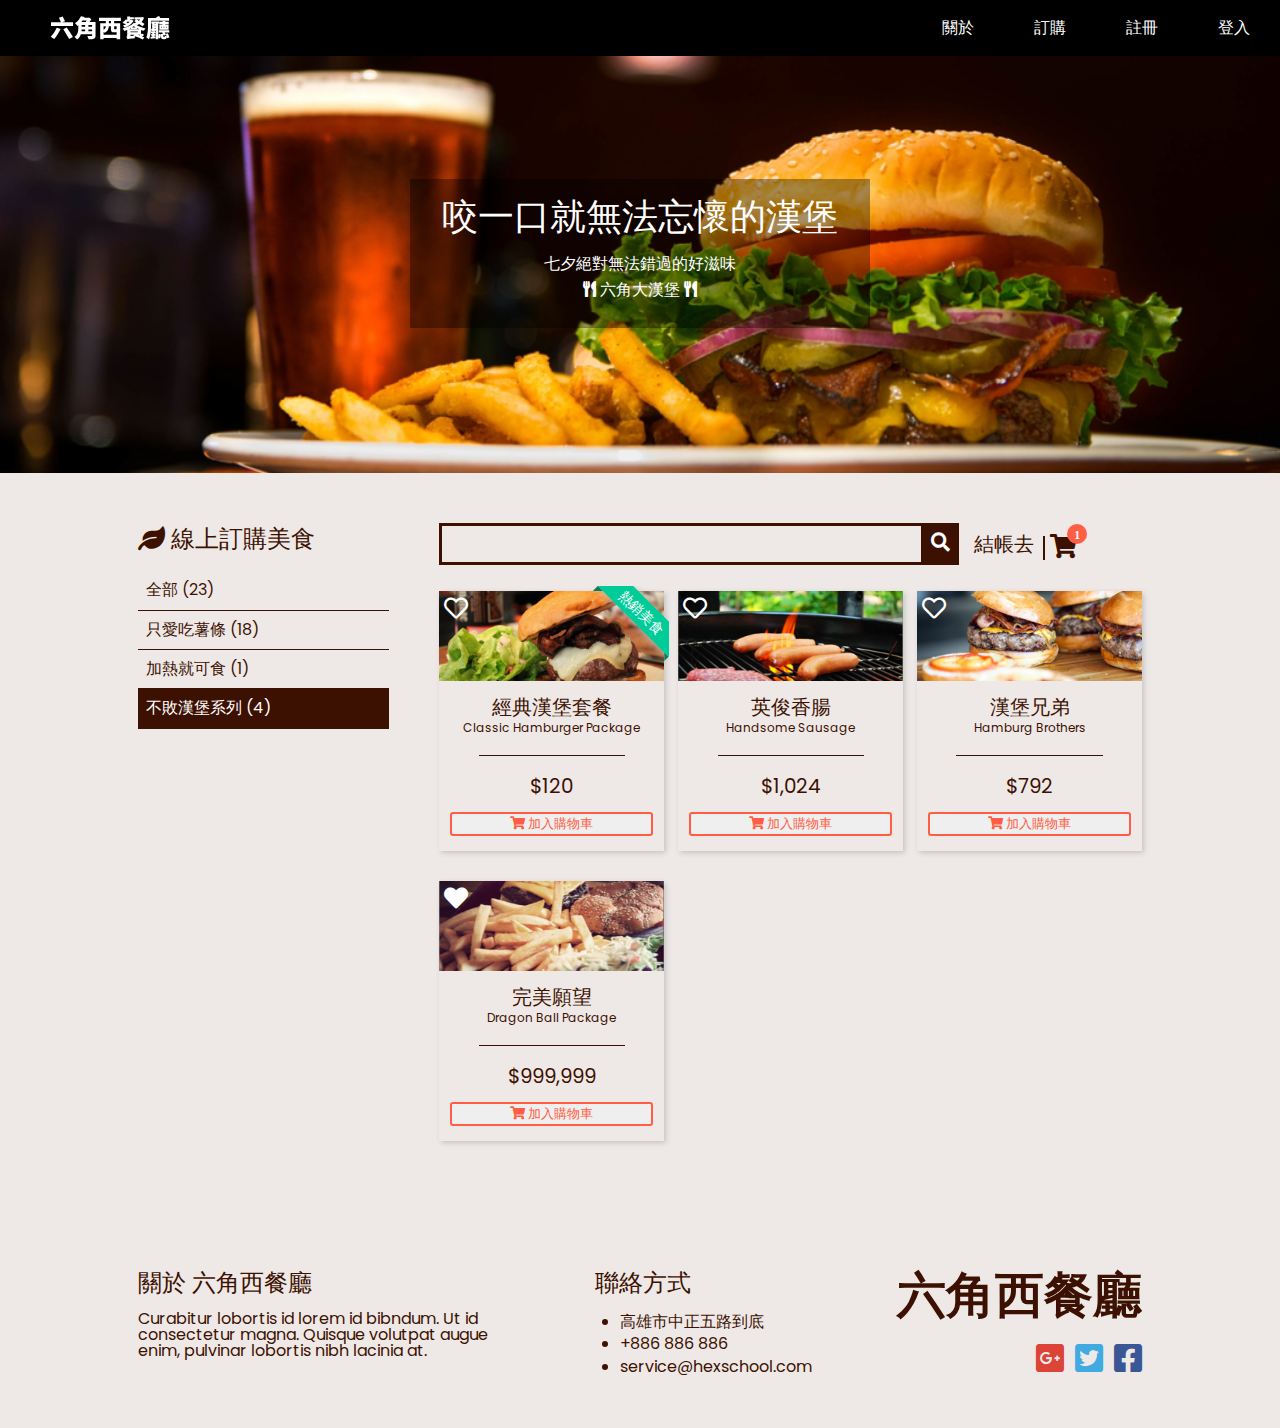
==== cart.html @ 7aafda16 "document" ====
<!DOCTYPE html>
<html lang="en">

<head>
    <meta charset="UTF-8">
    <title>六角西餐廳</title>

    <link rel="shortcut icon" href="images/burger_WEB.ico">
    <meta name='description' content='咬一口就無法忘懷的漢堡' />
    <meta name="viewport" content="width=device-width, initial-scale=1.0">

    <meta property="og:title" content="六角西餐廳" />
    <meta property="og:description" content="咬一口就無法忘懷的漢堡">
    <meta property="og:type" content="website" />
    <meta property="og:url" content="FB上的網址" />
    <meta property="og:image" content="FB的圖片" />

    <link href="圖片路徑" rel="apple-touch-icon" />

    <meta http-equiv="X-UA-Compatible" content="IE=Edge" />

    <link rel="stylesheet" href="https://cdnjs.cloudflare.com/ajax/libs/font-awesome/5.15.3/css/all.min.css">
    <link rel="preconnect" href="https://fonts.googleapis.com">
    <link rel="preconnect" href="https://fonts.gstatic.com" crossorigin>
    <link href="https://fonts.googleapis.com/css2?family=Poppins:wght@300&display=swap" rel="stylesheet">
    <link rel="stylesheet" href="css/layout.css">
    <link rel="stylesheet" href="css/cart.css">
</head>

<body>
    <header>
        <h1 class="logo">
            <a href="index.html">六角西餐廳</a>
        </h1>
        <nav class="nav">
            <div class="menu-toggle">
                <i class="fas fa-bars"></i>
                <i class="fas fa-times"></i>
            </div>
            <ul class="nav-list">
                <li class="nav-item">
                    <a href="./index.html" class="nav-link">關於</a>
                </li>
                <li class="nav-item">
                    <a href="./cart.html" class="nav-link">訂購</a>
                </li>
                <li class="nav-item">
                    <a href="./registr.html" class="nav-link">註冊</a>
                </li>
                <li class="nav-item">
                    <a href="./login.html" class="nav-link">登入</a>
                </li>
            </ul>
        </nav>
    </header>
    <!-- header End-->
    <section>
        <div class="banner">
            <div class="text-area">
                <h2>咬一口就無法忘懷的漢堡</h2>
                <p>
                    七夕絕對無法錯過的好滋味
                    <br>
                    <i class="fas fa-utensils"></i>
                    六角大漢堡
                    <i class="fas fa-utensils"></i>
                </p>
            </div>
        </div>
    </section>
    <!-- banner end -->
    <section>
        <div class="order container">
            <div class="cart-nav">
                <h2>
                    <i class="fas fa-leaf"></i>
                    線上訂購美食
                </h2>
                <ul>
                    <li>
                        <a href="#">全部 (23)</a>
                    </li>
                    <li>
                        <a href="#">只愛吃薯條 (18)</a>
                    </li>
                    <li>
                        <a href="#">加熱就可食 (1)</a>
                    </li>
                    <li>
                        <a href="#" class="active">不敗漢堡系列 (4)</a>
                    </li>
                </ul>
            </div>

            <!-- nav end -->

            <div class="menu">
                <div class="menuHeader">
                    <div class="search">
                        <input type="text">
                        <i class="fas fa-search"></i>
                    </div>
                    <div class="cart">
                        <a href="#">結帳去</a>
                        <i class="fas fa-shopping-cart">
                            <span>1</span>
                        </i>
                    </div>
                </div>
                <ul class="product">
                    <li>
                        <i class="far fa-heart"></i>
                        <img src="images/product_1.png" alt="經典漢堡套餐">
                        <div class="sellWell-wrap">
                            <div class="sellWell">熱銷美食</div>
                        </div>
                        <div class="productText">
                            <h3>經典漢堡套餐</h3>
                            <span>Classic Hamburger Package</span>
                            <hr>
                            <p>$120</p>
                            <button>
                                <i class="fas fa-shopping-cart"></i>
                                加入購物車
                            </button>
                        </div>
                    </li>
                    <li>
                        <i class="far fa-heart"></i>
                        <img src="images/product_2.png" alt="英俊香腸">
                        <div class="productText">
                            <h3>英俊香腸</h3>
                            <span>Handsome Sausage</span>
                            <hr>
                            <p>$1,024</p>
                            <button>
                                <i class="fas fa-shopping-cart"></i>
                                加入購物車
                            </button>
                        </div>
                    </li>
                    <li>
                        <i class="far fa-heart"></i>
                        <img src="images/product_3.png" alt="漢堡兄弟">
                        <div class="productText">
                            <h3>漢堡兄弟</h3>
                            <span>Hamburg Brothers</span>
                            <hr>
                            <p>$792</p>
                            <button>
                                <i class="fas fa-shopping-cart"></i>
                                加入購物車
                            </button>
                        </div>
                    </li>
                    <li>
                        <i class="far fa-heart active"></i>
                        <img src="images/product_4.png" alt="英俊香腸">
                        <div class="productText">
                            <h3>完美願望</h3>
                            <span>Dragon Ball Package</span>
                            <hr>
                            <p>$999,999</p>
                            <button>
                                <i class="fas fa-shopping-cart"></i>
                                加入購物車
                            </button>
                        </div>
                    </li>
                </ul>
            </div>
        </div>
    </section>




    <footer class="footer container">
        <div class="info">
            <div class="about">
                <h3>關於 六角西餐廳</h3>
                <p>Curabitur lobortis id lorem id bibndum. Ut id consectetur magna. Quisque volutpat augue enim,
                    pulvinar lobortis nibh lacinia at. </p>
            </div>
            <div class="contact">
                <h3>聯絡方式</h3>
                <ul>
                    <li>高雄市中正五路到底</li>
                    <li><a href="tel:+886 886 886">+886 886 886</a></li>
                    <li><a href="mailto:service@hexschool.com">service@hexschool.com</a></li>
                </ul>
            </div>
        </div>
        <div class="website">
            <h2>六角西餐廳</h2>
            <ul>
                <li>
                    <a href="https://www.google.com.tw/" target="_blank" class="fab fa-google-plus-square fa-2x"
                        aria-hidden="true"></a>
                </li>
                <li>
                    <a href="https://twitter.com/" target="_blank" class="fab fa-twitter-square fa-2x"
                        aria-hidden="true"></a>
                </li>
                <li>
                    <a href="https://facebook.com" target="_blank" class="fab fa-facebook-square fa-2x"
                        aria-hidden="true"></a>
                </li>
            </ul>
        </div>
    </footer>

    <script src="https://cdnjs.cloudflare.com/ajax/libs/jquery/3.6.0/jquery.min.js"></script>
    <script src="js/all.js"></script>
</body>

</html>
---- css/layout.css ----
/* http://meyerweb.com/eric/tools/css/reset/ 
   v2.0 | 20110126
   License: none (public domain)
*/

html, body, div, span, applet, object, iframe,
h1, h2, h3, h4, h5, h6, p, blockquote, pre,
a, abbr, acronym, address, big, cite, code,
del, dfn, em, img, ins, kbd, q, s, samp,
small, strike, strong, sub, sup, tt, var,
b, u, i, center,
dl, dt, dd, ol, ul, li,
fieldset, form, label, legend,
table, caption, tbody, tfoot, thead, tr, th, td,
article, aside, canvas, details, embed, 
figure, figcaption, footer, header, hgroup, 
menu, nav, output, ruby, section, summary,
time, mark, audio, video {
	margin: 0;
	padding: 0;
	border: 0;
	font-size: 100%;
	font: inherit;
	vertical-align: baseline;
}
/* HTML5 display-role reset for older browsers */
article, aside, details, figcaption, figure, 
footer, header, hgroup, menu, nav, section {
	display: block;
}
body {
	line-height: 1;
}
ol, ul {
	list-style: none;
}
blockquote, q {
	quotes: none;
}
blockquote:before, blockquote:after,
q:before, q:after {
	content: '';
	content: none;
}
table {
	border-collapse: collapse;
	border-spacing: 0;
}
*,
*::before,*::after{
	box-sizing: border-box;
}
/* CSS reset end*/


body {
    font-family: 'Poppins', sans-serif;
    background: #eee9e7;
	color: #3d1101;
	scroll-behavior: smooth;
}
img{
	max-width: 100%;
	height: auto;
	object-fit: cover;
}
a{
    text-decoration: none;
}
.container{
	max-width: 1024px;
	margin: 0 auto;
	padding: 50px 10px;
}
@media (max-width: 768px) {
	.container{
		max-width: 799px;
		margin: 0 auto;
	}
}
@media (max-width: 560px) {
	.container{
		max-width: 327px;
	}
}




header{
	display: flex;
	justify-content: space-between;
	align-items: center;
	width: 100%;
	position: sticky;
	top: 0;
	z-index: 1;
	background: #000;
}
.logo{
	text-indent:101%;
	overflow: hidden; 
	white-space: nowrap;
}
.logo a{
	display: block;
	width: 120px;
	height: 24px;
	background: url(../images/logo_w@svg.svg) no-repeat;
	margin-left: 50px;
}
.nav-list{
	display: flex;
}
.nav-link{
	display: inline-block;
	padding: 20px 30px;
	color: #fff;
	transition: background-color .3s;
}
.nav-link:hover{
	background:	gray;
}
.menu-toggle{
	display: none;
}

@media (max-width: 630px) {
	.nav-list{
		display: none;
	}
	.nav{
		display: block;
	}
	.menu-toggle{
		display: inline-block;
		padding: 15px 30px;
		cursor: pointer;
		font-size: 25px;
		color: #fff;
	}
	.fa-times{
		display: none;
	}
	.nav-list{
		max-height: 0;
		display: block;
		position: absolute;
		overflow: hidden;
		right: 0;
		left: 0;
		top: 56px;
		z-index: 100;
		flex-direction: column;
    	text-align: center;
    	transition: max-height 1s;
	}
	.nav-link{
		display: block;
    	background: #000;
		font-size: 24px;
		border-bottom: 1px solid #eee;
	}
	.active .nav-list{
		max-height: 325px;
	}
	.active .fa-bars{
		display: none;
	}
	.active .fa-times{
		display: block;
		margin-bottom: 1px;
	}
}
/* header end*/

.banner{
	background: url(../images/header_desktop.png);
	background-size: cover;
	background-position: center;
	display: flex;
	justify-content: center;
	align-items: center;
	text-align: center;
	padding: 123px 0 145px 0;
}
.text-area{
	background: rgba(0,0,0,0.35);
	color: #fff;
}
.text-area h2{
	font-size: 36px;
	padding: 20px 32px 16px 32px;
}
.text-area p{
	padding-bottom: 26px;
	line-height: 1.6;
}
@media (max-width: 630px){
	.banner{
		background: url(../images/header_mobile.png);
	}
}
/* banner end */

.footer{
    display: flex;
    justify-content: space-between;
}
.footer .info{
    display: flex;
    justify-content: space-between;
    width: 65%;
}
.footer .info h3{
    font-size: 24px;
    margin-bottom: 16px;
}
.footer .info .about{
    width: 60%;
}
.footer .info .contact{
    width: 30%;
}
.footer .info .contact ul{
    list-style: disc;
    line-height: 1.4;
    margin-left: 25px;
}
.footer .info .contact a{
    color: #3D1101;
}
.footer .info .contact a:hover{
    color: #cec2c2;
    transition: 0.1s;
}
.footer .website h2{
    font-size: 49px;
    font-weight: bold;
}
.footer .website ul{
    display: flex;
    justify-content: end;
    margin-top: 22px;
}
.footer .website ul li{
    margin-left: 11px;
}
.footer .website ul li:nth-child(1) a{
    color: #DB4437;
}
.footer .website ul li:nth-child(1) a:hover{
    color: #e6a49f;
    transition: 0.1s;
}
.footer .website ul li:nth-child(2) a{
    color: #41ABE1;
}
.footer .website ul li:nth-child(2) a:hover{
    color: #9acbe4;
    transition: 0.1s;
}
.footer .website ul li:nth-child(3) a{
    color: #3A5795;
}
.footer .website ul li:nth-child(3) a:hover{
    color: #768096;
    transition: 0.1s;
}
@media (max-width: 630px) {
	.footer{
		flex-direction: column;
	}
	.footer .info{
		flex-direction: column;
		width: 100%;
	}
	.footer .info .about{
		width: 100%;
		margin-bottom: 30px;
	}
	.footer .info .contact{
		flex-direction: column;
		width: 100%;
		margin-bottom: 30px;
	}
	.footer .website h2{
		text-align: end;
	}
}
/* footer end */

/*login layout */
.title{
    display: flex;
    align-items: center;
    flex-direction: column;
}
.title h2{
    font-size: 48px;
    font-weight: bold;
    margin: 10px;
}
.title p{
    font-size: 20px;
    margin-bottom: 35px;
}
---- css/cart.css ----
.order{
    display: flex;
    justify-content: space-between;
}
.order .cart-nav{
    width: 25%;
}
.order .cart-nav h2{
    font-size: 24px;
    line-height: 32px;
    margin-bottom: 16px;
}
.order .cart-nav a{
    display: block;
    color: #3D1101;
    padding: 8px;
    line-height: 1.4;
    border-bottom: 1px solid #3D1101;
}
.order .cart-nav a:hover{
    background:#3D1101;
    color: #fff;
    transition: 0.5s;
}
.order .cart-nav .active{
    background:#3D1101;
    color: #fff;
}

/* nav end */
.order .menu{
    width: 70%;
}

.order .menuHeader{
    display: flex;
    justify-content: space-between;
    align-items: center;
    margin-bottom: 26px;
}
.order .search{
    width: 75%;
    display: flex;
}
.order .search input{
    width: 92%;
    font-size: 28px;
    border: 3px solid #3D1101;
    background: transparent;
    padding: 2px;
    margin-right: -2px;
}
.order .search input:focus{
    background: white;
    border: 3px solid #000;
}
.order .search .fa-search{
    background: #3D1101;
    color: white;
    font-size: 19px;
    padding: 9px;
}
.order .search .fa-search:hover{
    cursor: pointer;
    background: #413531;
}
.order .cart{
    width: 25%;
    display: flex;
    align-items: center;
}
.order .cart a{
    color: #3D1101;
    position: relative;
    padding: 0 8px;
    font-size: 20px;
}
.order .cart a:hover{
    color: rgb(194, 50, 50);
    transition: 0.1s;
}
.order .cart a::after{
    content: '';
    right: -3px;
    top: 2px;
    height: 24px;
    width: 2px;
    background: #3d1101;
    position: absolute;
}
.order .cart .fa-shopping-cart{
    display: inline-block;
    position: relative;
    font-size: 24px;
    margin-top: 3px;
    padding: 0 8px;
    
}
.order .cart .fa-shopping-cart:hover{
    cursor: pointer;
    color: #FF5E45;
    transition: 0.3s;
}
.order .cart .fa-shopping-cart span{    
    top: -10px;
    right: -2px;
    background: #FF5E45;
    color: white;
    border-radius: 50%;
    position: absolute;
    width: 20px;
    height: 20px;
    font-size: 12px;
    text-align: center; 
    padding-top: 5px;
}

.order .product{
    display: flex;
    justify-content: space-between;
    flex-wrap: wrap;
}
.order .product li{
    position: relative;
    text-align: center;
    width: 32%;
    margin-bottom: 30px;
    box-shadow: 2px 2px 5px rgb(197, 197, 197);
}
.order .product .fa-heart{
    position: absolute;
    top: 5px;
    left: 5px;
    color: white;
    font-size: 24px;
}
.order .product .fa-heart:hover,
.order .product .active{
    font-weight: bold;
    cursor: pointer;
}
.order .product .sellWell-wrap{
    position: absolute;
    width: 100px;
    height: 100px;
    overflow: hidden;
    top: -5px;
    right: -5px;
}
.order .product .sellWell{
    position: absolute;
    display: flex;
    justify-content: center;
    align-items: center;
    top: 14px;
    right: -23px;
    width: 100px;
    height: 25px;
    font-size: 14px;
    color: white;
    transform: rotate(-315deg);
    background: #00CC99;
    box-shadow: 1px 1px 8px rgb(197, 197, 197);
}
.order .product .sellWell::before{
    content:"";
    position: absolute;
    top: 25px;
    left: 0px;
    width: 0;
    height: 0;
    border-style: solid;
    border-width: 7px 7px 0 0;
    border-color: #087c5f transparent transparent transparent;
    }
.order .product .sellWell::after{
    content:"";
    position: absolute;
    top: 25px;
    right: 0px;
    width: 0;
    height: 0;
    border-style: solid;
    border-width: 0 6px 6px 0;
    border-color: transparent #087c5f transparent transparent;
    }
.order .productText h3{
    font-size: 20px;
    margin-top: 11px;
    line-height: 1.2;
}
.order .productText span{
    font-size: 12px;
}
.order .productText hr{
    width: 65%;
    height: 1px;
    border-style: none;
    background-color: #3D1101;
    margin-top: 20px;
    margin-bottom: 20px;
}
.order .productText p{
    font-size: 20px;
    margin-bottom: 16px;
}

.order .product button{
    display: inline-block;
    width: 90%;
    color: #FF5E45;
    border :2px solid #FF5E45;
    border-radius: 3px;
    margin-bottom: 15px;
}
.order .product button:hover{
    background: #FF5E45;
    color: white;
    transition: 0.5s;
    cursor: pointer;
}

@media (max-width: 560px) {
        .order{
            flex-direction: column;
        }
        .order .menu{
            width: 100%;
        }
        .order .cart-nav{
            width: 100%;
            margin-bottom: 23px;
        }
        .order .menuHeader{
            flex-direction: column;
        }
        .order .search{
            width: 100%;
            margin-bottom: 20px;
        }
        .order .cart{
            width: 100%;
            justify-content: end;
            margin-bottom: 8px;
        }
        .order .product{
            flex-direction: column;
            flex-wrap: wrap;
            justify-content: space-between;
            align-items: center;
        }
        .order .product li{
            width: 100%;
        }
}
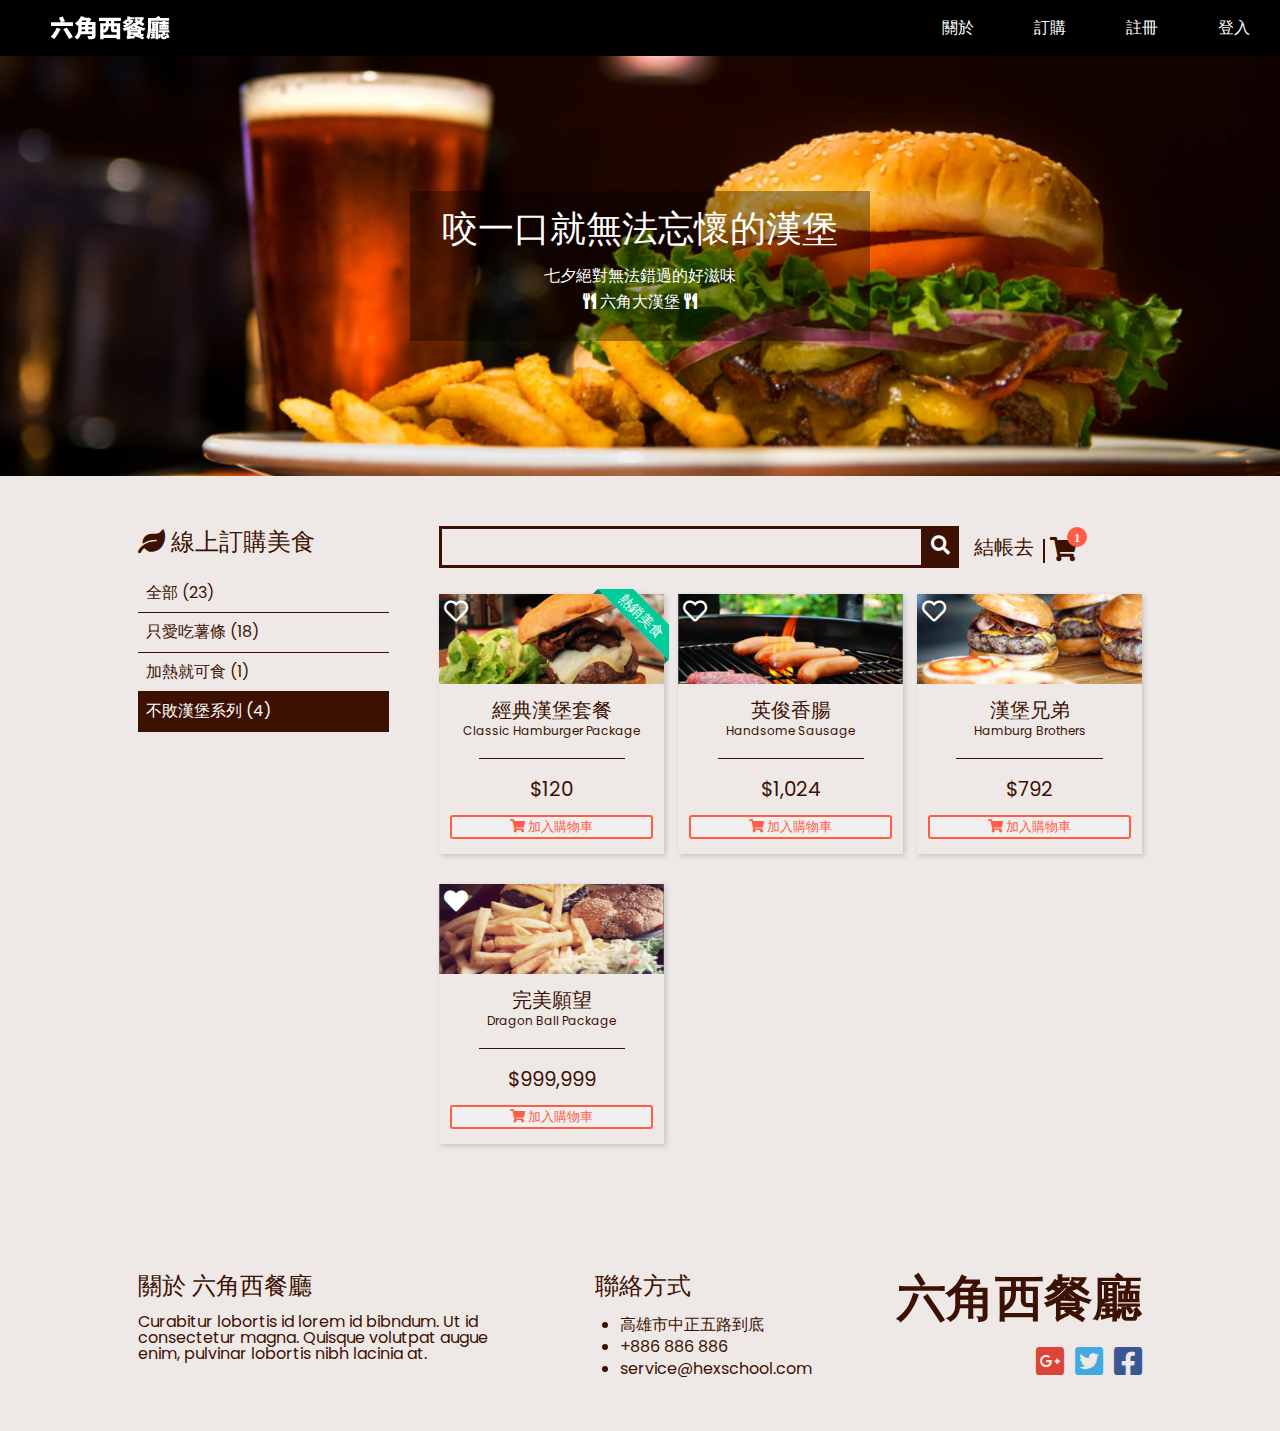
==== commit 2accec6e: "建議修改後" ====
--- a/cart.html
+++ b/cart.html
@@ -23,8 +23,7 @@
     <link rel="preconnect" href="https://fonts.googleapis.com">
     <link rel="preconnect" href="https://fonts.gstatic.com" crossorigin>
     <link href="https://fonts.googleapis.com/css2?family=Poppins:wght@300&display=swap" rel="stylesheet">
-    <link rel="stylesheet" href="css/layout.css">
-    <link rel="stylesheet" href="css/cart.css">
+    <link rel="stylesheet" href="css/all.css">
 </head>
 
 <body>
--- a/css/all.css
+++ b/css/all.css
@@ -0,0 +1,977 @@
+/* http://meyerweb.com/eric/tools/css/reset/ 
+   v2.0 | 20110126
+   License: none (public domain)
+*/
+
+html, body, div, span, applet, object, iframe,
+h1, h2, h3, h4, h5, h6, p, blockquote, pre,
+a, abbr, acronym, address, big, cite, code,
+del, dfn, em, img, ins, kbd, q, s, samp,
+small, strike, strong, sub, sup, tt, var,
+b, u, i, center,
+dl, dt, dd, ol, ul, li,
+fieldset, form, label, legend,
+table, caption, tbody, tfoot, thead, tr, th, td,
+article, aside, canvas, details, embed, 
+figure, figcaption, footer, header, hgroup, 
+menu, nav, output, ruby, section, summary,
+time, mark, audio, video {
+	margin: 0;
+	padding: 0;
+	border: 0;
+	font-size: 100%;
+	font: inherit;
+	vertical-align: baseline;
+}
+/* HTML5 display-role reset for older browsers */
+article, aside, details, figcaption, figure, 
+footer, header, hgroup, menu, nav, section {
+	display: block;
+}
+body {
+	line-height: 1;
+}
+ol, ul {
+	list-style: none;
+}
+blockquote, q {
+	quotes: none;
+}
+blockquote:before, blockquote:after,
+q:before, q:after {
+	content: '';
+	content: none;
+}
+table {
+	border-collapse: collapse;
+	border-spacing: 0;
+}
+*,
+*::before,*::after{
+	box-sizing: border-box;
+}
+/* CSS reset end*/
+
+
+body {
+    font-family: 'Poppins', sans-serif;
+    background: #eee9e7;
+	color: #3d1101;
+	scroll-behavior: smooth;
+}
+img{
+	max-width: 100%;
+	height: auto;
+	object-fit: cover;
+}
+a{
+    text-decoration: none;
+}
+.container{
+	max-width: 1024px;
+	margin: 0 auto;
+	padding: 50px 10px;
+}
+@media (max-width: 768px) {
+	.container{
+		max-width: 799px;
+		margin: 0 auto;
+	}
+}
+@media (max-width: 560px) {
+	.container{
+		max-width: 327px;
+	}
+}
+
+
+
+
+header{
+	display: flex;
+	justify-content: space-between;
+	align-items: center;
+	width: 100%;
+	position: sticky;
+	top: 0;
+	z-index: 1;
+	background: #000;
+}
+.logo{
+	text-indent:101%;
+	overflow: hidden; 
+	white-space: nowrap;
+}
+.logo a{
+	display: block;
+	width: 120px;
+	height: 24px;
+	background: url(../images/logo_w@svg.svg) no-repeat;
+	margin-left: 50px;
+}
+.nav-list{
+	display: flex;
+}
+.nav-link{
+	display: inline-block;
+	padding: 20px 30px;
+	color: #fff;
+	transition: background-color .3s;
+}
+.nav-link:hover{
+	background:	gray;
+}
+.menu-toggle{
+	display: none;
+}
+
+@media (max-width: 630px) {
+	.nav-list{
+		display: none;
+	}
+	.nav{
+		display: block;
+	}
+	.menu-toggle{
+		display: inline-block;
+		padding: 15px 30px;
+		cursor: pointer;
+		font-size: 25px;
+		color: #fff;
+	}
+	.fa-times{
+		display: none;
+	}
+	.nav-list{
+		max-height: 0;
+		display: block;
+		position: absolute;
+		overflow: hidden;
+		right: 0;
+		left: 0;
+		top: 56px;
+		z-index: 100;
+		flex-direction: column;
+    	text-align: center;
+    	transition: max-height 1s;
+	}
+	.nav-link{
+		display: block;
+    	background: #000;
+		font-size: 24px;
+		border-bottom: 1px solid #eee;
+	}
+	.active .nav-list{
+		max-height: 325px;
+	}
+	.active .fa-bars{
+		display: none;
+	}
+	.active .fa-times{
+		display: block;
+		margin-bottom: 1px;
+	}
+}
+/* header end*/
+
+.banner{
+	background: url(../images/header_desktop.png);
+	background-size: cover;
+	background-position: center;
+	display: flex;
+	justify-content: center;
+	align-items: center;
+	text-align: center;
+	height: 420px;
+}
+.text-area{
+	background: rgba(0,0,0,0.35);
+	color: #fff;
+}
+.text-area h2{
+	font-size: 36px;
+	padding: 20px 32px 16px 32px;
+}
+.text-area p{
+	padding-bottom: 26px;
+	line-height: 1.6;
+}
+@media (max-width: 630px){
+	.banner{
+		background: url(../images/header_mobile.png);
+	}
+}
+/* banner end */
+
+.footer{
+    display: flex;
+    justify-content: space-between;
+}
+.footer .info{
+    display: flex;
+    justify-content: space-between;
+    width: 65%;
+}
+.footer .info h3{
+    font-size: 24px;
+    margin-bottom: 16px;
+}
+.footer .info .about{
+    width: 60%;
+}
+.footer .info .contact{
+    width: 30%;
+}
+.footer .info .contact ul{
+    list-style: disc;
+    line-height: 1.4;
+    margin-left: 25px;
+}
+.footer .info .contact a{
+    color: #3D1101;
+}
+.footer .info .contact a:hover{
+    color: #cec2c2;
+    transition: 0.1s;
+}
+.footer .website h2{
+    font-size: 49px;
+    font-weight: bold;
+}
+.footer .website ul{
+    display: flex;
+    justify-content: end;
+    margin-top: 22px;
+}
+.footer .website ul li{
+    margin-left: 11px;
+}
+.footer .website ul li:nth-child(1) a{
+    color: #DB4437;
+}
+.footer .website ul li:nth-child(1) a:hover{
+    color: #e6a49f;
+    transition: 0.1s;
+}
+.footer .website ul li:nth-child(2) a{
+    color: #41ABE1;
+}
+.footer .website ul li:nth-child(2) a:hover{
+    color: #9acbe4;
+    transition: 0.1s;
+}
+.footer .website ul li:nth-child(3) a{
+    color: #3A5795;
+}
+.footer .website ul li:nth-child(3) a:hover{
+    color: #768096;
+    transition: 0.1s;
+}
+@media (max-width: 630px) {
+	.footer{
+		flex-direction: column;
+	}
+	.footer .info{
+		flex-direction: column;
+		width: 100%;
+	}
+	.footer .info .about{
+		width: 100%;
+		margin-bottom: 30px;
+	}
+	.footer .info .contact{
+		flex-direction: column;
+		width: 100%;
+		margin-bottom: 30px;
+	}
+	.footer .website h2{
+		text-align: end;
+	}
+}
+/* footer end */
+
+/*login layout */
+.title{
+    text-align: center;
+    flex-direction: column;
+}
+.title h2{
+    font-size: 48px;
+    font-weight: bold;
+    margin: 10px;
+}
+.title p{
+    font-size: 20px;
+    margin-bottom: 35px;
+}
+
+/* layout end */
+
+.secret{
+    position: relative;
+}
+.secret-title{
+    text-align: center;
+    line-height: 2;
+    font-size: 20px;
+    margin-bottom: 30px;
+}
+.secret-title h3::after,
+.secret-title h3::before{
+    content: '';
+    width: 15%;
+    height: 1px;
+    background-color: #3D1101;
+    position: absolute;
+}
+.secret-title h3::before{
+    left: 210px;
+    top: 90px;
+}
+.secret-title h3::after{
+    right: 210px;
+}
+
+.visual-area{
+    display: flex;
+    justify-content: space-between;
+}
+.visual-item{
+    display: flex;
+    flex-direction: column;
+    align-items: center;
+    max-width: 30.333%;
+}
+.visual-item img{
+    width: 100%;
+    height: 100%;
+    transition: transform 1.5s ease;
+}
+.visual-img{
+    border-radius: 50%;
+    width: 200px;
+    height: 200px;
+    overflow: hidden;
+}
+.visual-item img:hover{
+    transform: scale(1.2);
+    cursor: pointer;
+}
+.visual-item h4{
+    margin-top: 20px;
+    margin-bottom: 11px;
+    font-size: 18px;
+}
+.visual-item p{
+    line-height: 1.5;
+}
+
+@media (max-width: 630px) {
+    .secret-title h3::after,
+    .secret-title h3::before{
+        display: none;
+    }
+    .visual-area{
+        flex-direction: column;
+        align-items: center;
+    }
+    .visual-item{
+        max-width: 90%;
+        margin-bottom: 30px;
+    }
+}
+/* secret end */
+
+.chef{
+    background: #3D1101;
+}
+.chef .container{
+    display: flex;
+    justify-content: center;
+    padding: 0;
+}
+.chef img{
+    width: 50%;
+    object-fit: cover;
+}
+.chef-text{
+    max-width: 40%;
+    margin: 80px 0 80px 25px;
+    color: #efe9e7;
+}
+.chef-text h2{
+    font-size: 20px;
+    line-height: 32px;
+}
+.chef-text span{
+    display: block;
+    margin-bottom: 16px;
+}
+.chef-text p{
+    line-height: 1.5;
+    letter-spacing: .8px;
+}
+@media (max-width: 630px){
+    .chef .container{
+        flex-direction: column;
+        align-items: center;
+        max-width: 100%;
+    }
+    .chef img{
+        margin: 0;
+        width: 100%;
+        height: 460px;
+    }
+    .chef-text{
+        max-width: 80%;
+        margin-left: 0;
+    }
+}
+
+/* chef end */
+
+.avatar h2{
+    text-align: center;
+    font-size: 24px;
+    margin-bottom: 32px;
+}
+.avatar ul{
+    display: flex;
+    justify-content: space-between;
+    width: 100%;
+}
+.avatar ul li{
+    display: flex;
+    align-items: start;
+    width: 31%;
+}
+.avatar img{
+    border-radius: 50%;
+    margin-right: 13px;
+}
+.avatar ul h3{
+    font-size: 20px;
+    padding: 20px 0;
+}
+.avatar ul p{
+    line-height: 24px;
+}
+.avatar ul span{
+    display: block;
+    text-align: end;
+    margin-top: 16px;
+    margin-bottom: 50px;
+}
+@media (max-width: 630px) {
+    .avatar ul{
+        flex-direction: column;
+        align-items: center;
+    }
+    .avatar ul li{
+        width: 90%;
+        margin-bottom: 30px;
+    }
+}
+
+/* avatar end */
+.location{
+    background: #FAFAFA;
+}
+.location h2{
+    text-align: center;
+    font-size: 24px;
+    /* padding-top: 50px; */
+    margin-bottom: 38px;
+    line-height: 1.5;
+}
+.locationContent{
+    display: flex;
+    justify-content: space-between;
+}
+.locationContent img{
+    width: 50%;
+    background-size: cover;
+    
+}
+.locationContent form{
+    display: flex;
+    flex-direction: column;
+    justify-content: stretch;
+    width: 45%;
+}
+.locationContent label{
+    margin-bottom: 10px;
+}
+.locationContent input{
+    margin-bottom: 20px;
+    padding: 8px;
+}
+.locationContent .button{
+    text-align: end;
+}
+.locationContent .button button{
+    border-radius: 3px;
+    padding: 6px 20px;
+    border-style: none;
+    color: white;
+    position: relative;
+}
+.locationContent .button button:hover{
+    cursor: pointer;
+}
+.locationContent .button button:hover::after{
+    width: 100%;
+    border-bottom: 3px solid #000;
+    border-radius: 3px;
+}
+.locationContent .button button::after{
+    content:"";
+    position: absolute;
+    bottom: 0;
+    left: 0;
+    width: 0%;
+    border-bottom: 3px solid transparent;
+    transition: 0.5s;
+    border-radius: 3px;
+}
+.locationContent .button .cancel{
+    background: rgba(0, 0, 0, 0.35);
+    margin-right: 10px;
+}
+.locationContent .button .submit{
+    background: #F56C23;
+}
+@media (max-width: 630px) {
+    .locationContent{
+        display: flex;
+        flex-direction: column;
+        align-items: center;
+    }
+    .locationContent img{
+        width: 90%;
+        margin-bottom: 30px;
+    }
+    .locationContent form{
+        width: 90%;
+    }
+}
+/* location end */
+
+/* content end */
+
+.order{
+    display: flex;
+    justify-content: space-between;
+}
+.order .cart-nav{
+    width: 25%;
+}
+.order .cart-nav h2{
+    font-size: 24px;
+    line-height: 32px;
+    margin-bottom: 16px;
+}
+.order .cart-nav a{
+    display: block;
+    color: #3D1101;
+    padding: 8px;
+    line-height: 1.4;
+    border-bottom: 1px solid #3D1101;
+}
+.order .cart-nav a:hover{
+    background:#3D1101;
+    color: #fff;
+    transition: 0.5s;
+}
+.order .cart-nav .active{
+    background:#3D1101;
+    color: #fff;
+}
+
+/* nav end */
+.order .menu{
+    width: 70%;
+}
+
+.order .menuHeader{
+    display: flex;
+    justify-content: space-between;
+    align-items: center;
+    margin-bottom: 26px;
+}
+.order .search{
+    width: 75%;
+    display: flex;
+}
+.order .search input{
+    width: 92%;
+    font-size: 28px;
+    border: 3px solid #3D1101;
+    background: transparent;
+    padding: 2px;
+    margin-right: -2px;
+}
+.order .search input:focus{
+    background: white;
+    border: 3px solid #000;
+}
+.order .search .fa-search{
+    background: #3D1101;
+    color: white;
+    font-size: 19px;
+    padding: 9px;
+}
+.order .search .fa-search:hover{
+    cursor: pointer;
+    background: #413531;
+}
+.order .cart{
+    width: 25%;
+    display: flex;
+    align-items: center;
+}
+.order .cart a{
+    color: #3D1101;
+    position: relative;
+    padding: 0 8px;
+    font-size: 20px;
+}
+.order .cart a:hover{
+    color: rgb(194, 50, 50);
+    transition: 0.1s;
+}
+.order .cart a::after{
+    content: '';
+    right: -3px;
+    top: 2px;
+    height: 24px;
+    width: 2px;
+    background: #3d1101;
+    position: absolute;
+}
+.order .cart .fa-shopping-cart{
+    display: inline-block;
+    position: relative;
+    font-size: 24px;
+    margin-top: 3px;
+    padding: 0 8px;
+    
+}
+.order .cart .fa-shopping-cart:hover{
+    cursor: pointer;
+    color: #FF5E45;
+    transition: 0.3s;
+}
+.order .cart .fa-shopping-cart span{    
+    top: -10px;
+    right: -2px;
+    background: #FF5E45;
+    color: white;
+    border-radius: 50%;
+    position: absolute;
+    width: 20px;
+    height: 20px;
+    font-size: 12px;
+    text-align: center; 
+    padding-top: 5px;
+}
+
+.order .product{
+    display: flex;
+    justify-content: space-between;
+    flex-wrap: wrap;
+}
+.order .product li{
+    position: relative;
+    text-align: center;
+    width: 32%;
+    margin-bottom: 30px;
+    box-shadow: 2px 2px 5px rgb(197, 197, 197);
+}
+.order .product .fa-heart{
+    position: absolute;
+    top: 5px;
+    left: 5px;
+    color: white;
+    font-size: 24px;
+}
+.order .product .fa-heart:hover,
+.order .product .active{
+    font-weight: bold;
+    cursor: pointer;
+}
+.order .product .sellWell-wrap{
+    position: absolute;
+    width: 100px;
+    height: 100px;
+    overflow: hidden;
+    top: -5px;
+    right: -5px;
+}
+.order .product .sellWell{
+    position: absolute;
+    display: flex;
+    justify-content: center;
+    align-items: center;
+    top: 14px;
+    right: -23px;
+    width: 100px;
+    height: 25px;
+    font-size: 14px;
+    color: white;
+    transform: rotate(-315deg);
+    background: #00CC99;
+    box-shadow: 1px 1px 8px rgb(197, 197, 197);
+}
+.order .product .sellWell::before{
+    content:"";
+    position: absolute;
+    top: 25px;
+    left: 0px;
+    width: 0;
+    height: 0;
+    border-style: solid;
+    border-width: 7px 7px 0 0;
+    border-color: #087c5f transparent transparent transparent;
+    }
+.order .product .sellWell::after{
+    content:"";
+    position: absolute;
+    top: 25px;
+    right: 0px;
+    width: 0;
+    height: 0;
+    border-style: solid;
+    border-width: 0 6px 6px 0;
+    border-color: transparent #087c5f transparent transparent;
+    }
+.order .productText h3{
+    font-size: 20px;
+    margin-top: 11px;
+    line-height: 1.2;
+}
+.order .productText span{
+    font-size: 12px;
+}
+.order .productText hr{
+    width: 65%;
+    height: 1px;
+    border-style: none;
+    background-color: #3D1101;
+    margin-top: 20px;
+    margin-bottom: 20px;
+}
+.order .productText p{
+    font-size: 20px;
+    margin-bottom: 16px;
+}
+
+.order .product button{
+    display: inline-block;
+    width: 90%;
+    color: #FF5E45;
+    border :2px solid #FF5E45;
+    border-radius: 3px;
+    margin-bottom: 15px;
+}
+.order .product button:hover{
+    background: #FF5E45;
+    color: white;
+    transition: 0.5s;
+    cursor: pointer;
+}
+
+@media (max-width: 560px) {
+        .order{
+            flex-direction: column;
+        }
+        .order .menu{
+            width: 100%;
+        }
+        .order .cart-nav{
+            width: 100%;
+            margin-bottom: 23px;
+        }
+        .order .menuHeader{
+            flex-direction: column;
+        }
+        .order .search{
+            width: 100%;
+            margin-bottom: 20px;
+        }
+        .order .cart{
+            width: 100%;
+            justify-content: end;
+            margin-bottom: 8px;
+        }
+        .order .product{
+            flex-direction: column;
+            flex-wrap: wrap;
+            justify-content: space-between;
+            align-items: center;
+        }
+        .order .product li{
+            width: 100%;
+        }
+}
+
+/* cart end */
+
+.login{
+    display: flex;
+    flex-direction: column;
+    align-items: center;
+    border-top: 3px solid #FF5E45;
+    width: 33%;
+    margin: 0 auto;
+    padding-top: 15px;
+    box-shadow: 2px 2px 5px rgb(197, 197, 197);
+}
+.login h2{
+    font-size: 20px;
+    font-weight: bold;
+    margin-bottom: 16px;
+}
+.login .email,
+.login .password{
+    display: flex;
+    flex-direction: column;
+    width: 85%;
+    position: relative;
+    margin-right: 1px;
+    margin-bottom: 30px;
+}
+.login .email input,
+.login .password input{
+    padding: 12px 40px;
+}
+.login .email .fa-envelope,
+.login .password .fa-lock{
+    position: absolute;
+    top: 29px;
+    left: 15px;
+}
+.login .password a{
+    font-size: 18px;
+    color: #FF5E45;
+    margin-top: 5px;
+}
+.login .button{
+    display: flex;
+    justify-content: space-between;
+    width: 85%;
+    margin-bottom: 20px;
+}
+.login .button .btnReg{
+    background: rgba(0,0,0,0.35);
+    border-radius: 3px;
+    color: #fff;
+    padding: 15px 15%;
+}
+.login .button .btnReg:hover{
+    background: #5f2607;
+    transition: 0.5s;
+}
+.login .button .btnLogin{
+    background: #F56C23;
+    border-radius: 3px;
+    color: #fff;
+    padding: 15px 15%;
+}
+.login .button .btnLogin:hover{
+    background: #5f2607;
+    transition: 0.5s;
+}
+@media (max-width: 630px) {
+    .login{
+        width: 100%;
+    }
+}
+
+/* login end */
+
+.registr{
+    display: flex;
+    flex-direction: column;
+    align-items: center;
+    border-top: 3px solid #FF5E45;
+    width: 85%;
+    margin: 0 auto;
+    padding: 15px;
+    box-shadow: 2px 2px 5px rgb(197, 197, 197);
+}
+.registr h2{
+    font-size: 20px;
+    font-weight: bold;
+    margin-bottom: 16px;
+}
+.registr .registrText{
+    display: flex;
+    justify-content: space-between;
+    width: 95%;
+}
+.registrText .terms{
+    line-height: 1.4;
+    width: 45%;
+}
+.registrText .registrForm{
+    display: flex;
+    flex-direction: column;
+    width: 50%;
+    margin-right: 1px;
+    margin-bottom: 30px;
+}
+ .registrForm .email,
+ .registrForm .password,
+ .registrForm .checkPassword{
+    display: flex;
+    flex-direction: column;
+    width: 100%;
+    position: relative;
+    margin-right: 1px;
+    margin-bottom: 30px;
+ }
+.registrText .registrForm input{
+    padding: 12px 40px; 
+}
+.registrText .registrForm i{
+    position: absolute;
+    top: 29px;
+    left: 15px;
+}
+.registrForm .checkPassword i{
+    position: absolute;
+    top: 14px;
+    left: 15px;
+}
+.registrForm .checkPassword a{
+    font-size: 18px;
+    color: #FF5E45;
+    margin-top: 5px;
+}
+.registrForm .button{
+    display: flex;
+    justify-content: end;
+}
+.registrForm .button a{
+    width: 33%;
+    background: #F56C23;
+    border-radius: 3px;
+    color: white;
+    text-align: center;
+    padding: 10px 0;
+}
+.registrForm .button a:hover{
+    background: #5f2607;
+    transition: 0.5s;
+}
+
+@media (max-width: 630px) {
+    .registrText .terms{
+        display: none;
+    }
+    .registrText .registrForm{
+        width: 100%;
+    }
+}
+/* registr end */